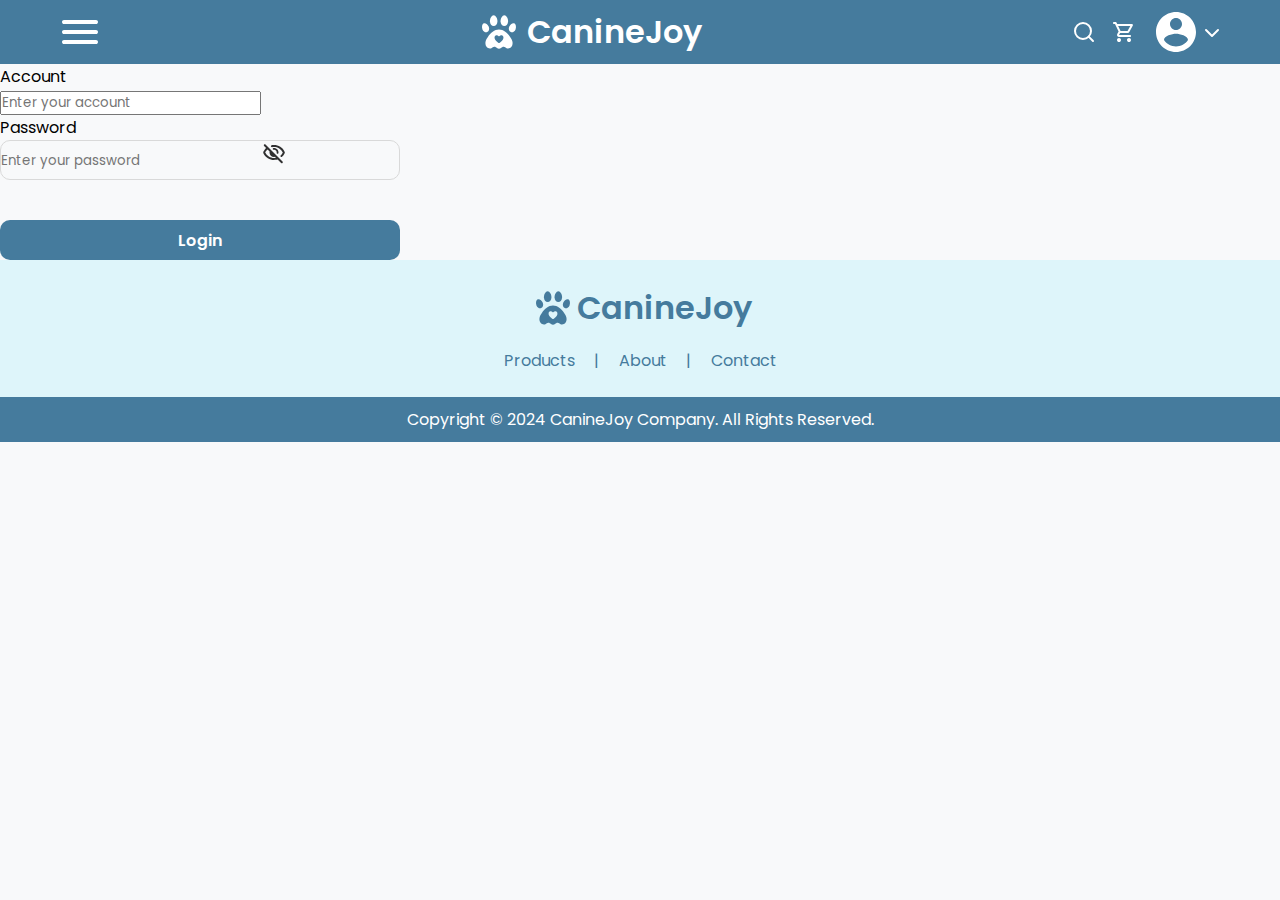
==== login.html @ 6c107d82 "feat: Add login page" ====
<!DOCTYPE html>
<html lang="en">

<head>
	<meta charset="UTF-8">
	<meta name="viewport" content="width=device-width, initial-scale=1.0">
	<meta name="description" content="Explore the best products for dogs on CanineJoy. Find everything your pet needs.">
	<title>CanineJoy - Products for Dogs</title>
	<link rel="stylesheet" href="spec.css">
	<link rel="stylesheet" href="login.css">
</head>

<body>
  <header>
		<div class="mobile-menu">
			<img src="/icon/menu.svg" alt="Header Menu">
		</div>
		<div class="desktop-menu">
			<a href="index.html">
				<div class="header-logo-title">
					<img src="/icon/logo.svg" alt="Header Logo">
					<h1>CanineJoy</h1>
				</div>
			</a>
			<nav>
				<ul>
					<li><a href="products.html">Products</a></li>
					<li><a href="#">About</a></li>
					<li><a href="#">Contact</a></li>
				</ul>
			</nav>
		</div>
		<div class="header-searchbar-bag-profile">
			<div class="header-searchbar">
				<input type="search" placeholder="Search">
				<button type="submit">
					<img src="./icon/search.svg" alt="Search Icon">
				</button>
			</div>
			<div class="header-bag-profile">
				<img class="header-mobile-search" src="/icon/search.svg" alt="Search">
				<div class="header-bag-icon">
          <img src="/icon/bag.svg" alt="Bag">
          <div class="cart-badge">0</div>
        </div>
				<div class="header-profile">
					<img src="/icon/account.svg" alt="Account Img">
					<img src="/icon/arrow_down.svg" alt="Arrow">
				</div>
			</div>
		</div>
	</header>

<section>
  <form>
    <label for="account">Account</label><br>
    <input type="text" placeholder="Enter your account"><br>
    <label for="password">Password</label><br>
    <div class="login-password-input">
      <input type="password" placeholder="Enter your password">
      <img src="/icon/eye_close.svg" alt="Hide"><br>
    </div>
    <input class="login-button" type="submit" value="Login">
  </form>
</section>

  <footer>
    <div class="footer-logo-menu">
      <a href="index.html">
        <div class="footer-logo-title">
          <img src="/icon/logo2.svg" alt="Footer Logo">
          <h1>CanineJoy</h1>
        </div>
      </a>

      <ul>
        <li><a href="products.html">Products</a></li>
        <li><a href="#">About</a></li>
        <li><a href="#">Contact</a></li>
      </ul>
    </div>
    <div class="footer-copyright">
      <p>Copyright © 2024 CanineJoy Company. All Rights Reserved.</p>
    </div>
  </footer>

  <div class="dropdown-account-profile">
    <div class="account-profile-login">
      <img src="/icon/profile.svg" alt="Account Img">
      <div>
        <h4>Jane Cooper</h4>
        <p>Jane Cooper@example.com</p>
      </div>
      <a href="#">Log out</a>
    </div>

    <div class="account-profile-logout">
      <svg width="48" height="48" viewBox="0 0 48 48" fill="none" xmlns="http://www.w3.org/2000/svg">
        <g clip-path="url(#clip0_239_1132)">
          <path
            d="M24 4C12.96 4 4 12.96 4 24C4 35.04 12.96 44 24 44C35.04 44 44 35.04 44 24C44 12.96 35.04 4 24 4ZM24 10C27.32 10 30 12.68 30 16C30 19.32 27.32 22 24 22C20.68 22 18 19.32 18 16C18 12.68 20.68 10 24 10ZM24 38.4C21.6237 38.4 19.2844 37.812 17.1906 36.6883C15.0967 35.5646 13.3136 33.9402 12 31.96C12.06 27.98 20 25.8 24 25.8C27.98 25.8 35.94 27.98 36 31.96C34.6864 33.9402 32.9033 35.5646 30.8094 36.6883C28.7156 37.812 26.3763 38.4 24 38.4Z"
            fill="#457B9D" />
        </g>
        <defs>
          <clipPath id="clip0_239_1132">
            <rect width="48" height="48" fill="white" />
          </clipPath>
        </defs>
      </svg>
      <div>
        <h4>Guset</h4>
      </div>
      <a href="#">Log In</a>
      <a href="#">Sign Up</a>
    </div>
  </div>

  <div class="overlay-mobile-menu">
    <div class="overlay"></div>

    <div class="mobile-menu-login">
      <div class="mobile-menu-close">
        <img src="/icon/close.svg" alt="Close Icon">
      </div>
      <div class="mobile-menu-profile-name">
        <img src="/icon/profile.svg" alt="Menu Profile Img">
        <h4>Jane Cooper</h4>
      </div>
      <div class="mobile-menu-list">
        <a href="products.html">Products</a>
        <img src="/icon/arrow_right.svg" alt="Arrow">
      </div>
      <div class="mobile-menu-list">
        <a href="#">About</a>
        <img src="/icon/arrow_right.svg" alt="Arrow">
      </div>
      <div class="mobile-menu-list">
        <a href="#">Contact</a>
        <img src="/icon/arrow_right.svg" alt="Arrow">
      </div>
      <a href="#">Log out</a>
    </div>

    <div class="mobile-menu-logout">
      <div class="mobile-menu-close">
        <img src="/icon/close.svg" alt="Close Icon">
      </div>
      <div class="mobile-menu-profile-name">
        <svg width="48" height="48" viewBox="0 0 48 48" fill="none" xmlns="http://www.w3.org/2000/svg">
          <g clip-path="url(#clip0_239_1132)">
            <path
              d="M24 4C12.96 4 4 12.96 4 24C4 35.04 12.96 44 24 44C35.04 44 44 35.04 44 24C44 12.96 35.04 4 24 4ZM24 10C27.32 10 30 12.68 30 16C30 19.32 27.32 22 24 22C20.68 22 18 19.32 18 16C18 12.68 20.68 10 24 10ZM24 38.4C21.6237 38.4 19.2844 37.812 17.1906 36.6883C15.0967 35.5646 13.3136 33.9402 12 31.96C12.06 27.98 20 25.8 24 25.8C27.98 25.8 35.94 27.98 36 31.96C34.6864 33.9402 32.9033 35.5646 30.8094 36.6883C28.7156 37.812 26.3763 38.4 24 38.4Z"
              fill="#457B9D" />
          </g>
          <defs>
            <clipPath id="clip0_239_1132">
              <rect width="48" height="48" fill="white" />
            </clipPath>
          </defs>
        </svg>
        <h4>Guest</h4>
      </div>
      <div class="mobile-menu-list">
        <a href="products.html">Products</a>
        <img src="/icon/arrow_right.svg" alt="Arrow">
      </div>
      <div class="mobile-menu-list">
        <a href="#">About</a>
        <img src="/icon/arrow_right.svg" alt="Arrow">
      </div>
      <div class="mobile-menu-list">
        <a href="#">Contact</a>
        <img src="/icon/arrow_right.svg" alt="Arrow">
      </div>
      <div class="mobile-menu-bottom">
        <a href="#">Log In</a>
        <a href="#">Sign Up</a>
      </div>
    </div>
  </div>

  <div class="dropdown-cart">
    <div class="cart-product"></div>
    <p class="empty-cart">Your cart is empty</p>
    <!-- <div class="cart-product">
      <img src="/icon/products/PureLife Kibble.png" alt="Products Img">
      <div class="cart-info">
        <h4>PureLife Kibble</h4>
        <div class="price-delete">
          <p>x1 $750</p>
          <img src="/icon/delete.svg" alt="Delete">
        </div>
      </div>
    </div>
    <div class="cart-product">
      <img src="/icon/products/CanineVital Complete.png" alt="Products Img">
      <div class="cart-info">
        <h4>PureLife Kibble</h4>
        <div class="price-delete">
          <p>x1 $999</p>
          <img src="/icon/delete.svg" alt="Delete">
        </div>
      </div>
    </div> -->
    <button class="checkout" type="button">Go to Checkout</button>
  </div>

  <script src="login.js"></script>
</body>

</html>
---- spec.css ----
@import url('https://fonts.googleapis.com/css2?family=Poppins:ital,wght@0,100;0,200;0,300;0,400;0,500;0,600;0,700;0,800;0,900;1,100;1,200;1,300;1,400;1,500;1,600;1,700;1,800;1,900&display=swap');

:root {
	/*Color*/
	--primary-600: #326187;
	--primary-500: #457B9D;
	--primary-100: #DEF5FA;

	--secondary-600: #D2B326;
	--secondary-500: #F5D534;
	--secondary-100: #FEFAD6;

	--state-success: #5EB546;
	--state-error: #F22727;
	--state-warning: #FFA100;
	--state-info: #1567F2;

	--disabled-600: #888888;
	--disabled-500: #DEDEDE;
	--disabled-100: #ECECEC;

	--background-main: #F8F9FA;
	--background-white: #FFFFFF;

	--text-primary: #303030;
	--text-secondary: #767676;
	--text-tertiary: #B3B3B3;
	--text-divider: #E8E8E8;
	--text-white: #FFFFFF;

	--textfields-placeholder: #DBDBDB;
	--textfields-outline: #D9D9D9;

	--textfields-background-main: #FFFFFF;
	--textfields-background-variant: #EEEEEE;

	/*Text*/
	--H1-32: 32px;
	--H2-24: 24px;
	--H3-20: 20px;
	--S1-16: 16px;
	--S2-14: 14px;
	--B1-16: 16px;
	--B2-14: 14px;
	--Btn-16: 16px;
	--caption-12: 12px;

	--semiBold: 600;
	--regular: 400;
}

* {
	margin: 0;
	padding: 0;
	font-family: "poppins";
}

body {
	background-color: var(--background-main);
	width: 100%;
	height: 100%;
}
---- login.css ----
.desktop-menu {
	display: flex;
	align-items: center;
}

.mobile-menu {
	display: none;
	width: 48px;
	height: 48px;
	cursor: pointer;
}

.mobile-menu img {
	width: 48px;
	height: 48px;
}

.header-logo-title {
	display: flex;
	align-items: center;
	cursor: pointer;
}

.header-logo-title h1 {
	color: var(--text-white);
	font-size: var(--H1-32);
	font-weight: var(--semiBold);
}

.header-logo-title img {
	margin-right: 4px;
}

.desktop-menu ul {
	margin-left: 32px;
}

.desktop-menu li {
	display: inline;
	margin-right: 40px;
}

.desktop-menu li:last-child {
	margin-right: 0;
}

.desktop-menu a {
	color: var(--text-white);
	font-size: var(--B1-16);
	font-weight: var(--regular);
	text-decoration: none;
}

nav a:hover {
	text-decoration: underline;
}

header {
	position: relative;
	display: flex;
	justify-content: space-between;
	background-color: var(--primary-500);
	height: 64px;
	padding: 0 150px;
}

.header-profile {
	display: flex;
	align-items: center;
	cursor: pointer;
}

.header-profile-icon {
	margin-right: 4px;
}

.header-bag-icon {
	position: relative;
	cursor: pointer;
	margin-right: 16px;
	width: 24px;
	height: 24px;
}

.cart-badge {
	display: none;
	color: var(--text-white);
	font-size: var(--caption-12);
	font-weight: var(--regular);
	background-color: var(--state-error);
	text-align: center;
	position: absolute;
	line-height: 20px;
	width: 20px;
	height: 20px;
	border-radius: 999px;
	top: -8px;
	right: -8px;
}

.header-searchbar {
	display: flex;
	justify-content: space-between;
	background-color: var(--background-white);
	width: 320px;
	height: 40px;
	border-radius: 999px;
	margin-right: 32px;
}

.header-searchbar input {
	background-color: transparent;
	border: none;
	width: 320px;
	height: 40px;
	margin-left: 16px;
}

.header-searchbar input:focus {
	outline: none;
}

.header-searchbar input::placeholder {
	color: var(--textfields-placeholder);
	font-size: var(--B1-16);
	font-weight: var(--regular);
}

.header-searchbar button {
	background-color: var(--primary-600);
	border: none;
	border-radius: 0 999px 999px 0;
	padding: 8px 12px 8px 8px;
	cursor: pointer;
}

.header-bag-profile {
	display: flex;
	align-items: center;
}

.header-mobile-search {
	display: none;
	cursor: pointer;
}

.header-bag-profile > img {
	margin-right: 16px;
}

.header-searchbar-bag-profile {
	display: flex;
	align-items: center;
}

.login-password-input {
  width: 398px;
  height: 38px;
  border: 1px solid var(--textfields-outline);
  border-radius: 10px;
}

.login-password-input input {
  border: none;
  background-color: transparent;
}

.login-button {
  width: 400px;
  height: 40px;
  border-radius: 10px;
  border: none;
  background-color: var(--primary-500);
  color: var(--text-white);
  font-size: var(--Btn-16);
	font-weight: var(--semiBold);
  margin-top: 40px;
}

.footer-logo-title {
	display: flex;
	margin-bottom: 16px;
	cursor: pointer;
}

.footer-logo-title h1 {
	color: var(--primary-500);
	font-size: var(--H1-32);
	font-weight: var(--semiBold);
}

.footer-logo-menu {
	background-color: var(--primary-100);
	display: flex;
	flex-direction: column;
	align-items: center;
	padding: 24px 0;
}

.footer-logo-menu a {
	color: var(--primary-500);
	text-decoration: none;
}

.footer-logo-menu li {
	display: inline;
	margin-right: 40px;
	position: relative;
}

.footer-logo-menu li:last-child {
	margin-right: 0;
}

.footer-logo-menu li:not(:last-child)::after {
	content: "|";
  color: var(--primary-500);
	position: absolute;
	right: -24px;
}

.footer-copyright {
	background-color: var(--primary-500);
	display: flex;
	justify-content: center;
	padding: 10px 0;
}

.footer-copyright p {
	color: var(--text-white);
	font-size: var(--B1-16);
	font-weight: var(--regular);
	text-align: center;
}

.account-profile-login,
.account-profile-logout {
	display: none;
	position: absolute;
	top: 80px;
	right: 24px;
	background-color: var(--background-white);
	width: 320px;
	border-radius: 10px;
	box-shadow: rgba(99, 99, 99, 0.2) 0px 2px 8px 0px;
	text-align: center;
	padding: 16px 0;
}

.account-profile-login img {
	margin-bottom: 8px;
}

.account-profile-login h4 {
	color: var(--text-primary);
	font-size: var(--S1-16);
	font-weight: var(--semiBold);
	margin-bottom: 4px;
}

.account-profile-login p {
	color: var(--text-secondary);
	font-size: var(--B1-16);
	font-weight: var(--regular);
	border-bottom: 1px solid var(--text-divider);
	padding-bottom: 16px;
}

.account-profile-login a {
	color: var(--state-error);
	font-size: var(--B1-16);
	font-weight: var(--regular);
	display: block;
	text-decoration: none;
	margin-top: 16px;
}

.account-profile-logout svg {
	margin-bottom: 8px;
}

.account-profile-logout h4 {
	color: var(--text-primary);
	font-size: var(--S1-16);
	font-weight: var(--semiBold);
	padding-bottom: 16px;
	border-bottom: 1px solid var(--text-divider);
}

.account-profile-logout a {
	color: var(--state-info);
	font-size: var(--B1-16);
	font-weight: var(--regular);
	display: block;
	text-decoration: none;
	margin-top: 16px;
}

.account-profile-logout a:nth-child(3) {
	border-bottom: 1px solid var(--text-divider);
	padding-bottom: 16px;
}

.overlay {
	display: none;
  position: fixed;
  top: 0;
  left: 0;
  width: 100vw;
  height: 100vh;
  background-color: rgba(0, 0, 0, 0.5);
}

.mobile-menu-login,
.mobile-menu-logout {
	display: none;
	background-color: var(--background-white);
	position: absolute;
	top: 0;
	width: 320px;
	height: 100vh;
}

.mobile-menu-profile-name {
	display: flex;
	align-items: center;
	gap: 8px;
	padding: 0 16px 16px 16px;
	margin-bottom: 16px;
	border-bottom: 1px solid var(--text-divider);
}

.mobile-menu-list {
	display: flex;
	justify-content: space-between;
	margin-bottom: 24px;
	padding: 0 16px;
	cursor: pointer;
}

.mobile-menu-list a {
	text-decoration: none;
	color: var(--text-primary);
	font-size: var(--B1-16);
	font-weight: var(--regular);
}

.mobile-menu-login > a {
	color: var(--state-error);
	font-size: var(--B1-16);
	font-weight: var(--regular);
	border-top: 1px solid var(--text-divider);
	position: absolute;
	width: 100%;
	bottom: 0;
	text-decoration: none;
	display: block;
	text-align: center;
	padding: 16px 0;
}

.mobile-menu-close {
	padding: 16px;
	height: 24px;
	text-align: end;
}

.mobile-menu-close img {
	cursor: pointer;
}

.mobile-menu-bottom {
	position: absolute;
	width: 100%;
	bottom: 0;
}

.mobile-menu-bottom a {
	color: var(--state-info);
	font-size: var(--B1-16);
	font-weight: var(--regular);
	border-top: 1px solid var(--text-divider);
	text-decoration: none;
	display: block;
	text-align: center;
	padding: 16px 0;
}

.dropdown-cart {
	display: none;
	position: absolute;
	top: 80px;
	right: 24px;
	width: 320px;
	box-shadow: rgba(99, 99, 99, 0.2) 0px 2px 8px 0px;
	border-radius: 10px;
	padding: 8px 0 24px;
	background-color: var(--background-white);
}

.dropdown-cart button {
	width: 240px;
	height: 40px;
	background-color: var(--primary-500);
	color: var(--text-white);
	font-size: var(--Btn-16);
	font-weight: var(--semiBold);
	border: none;
	border-radius: 10px;
	cursor: pointer;
  margin: 16px auto 0;
  display: block;
}

.dropdown-cart button:hover {
	background-color: var(--primary-600);
}

.cart-product > img {
	width: 64px;
	height: 64px;
	margin-right: 16px;
}

.cart-product {
	display: flex;
	border-bottom: 1px solid var(--text-divider);
	padding: 16px;
}

.cart-product:last-of-type {
  border-bottom: none;
}

.cart-product:first-of-type {
  display: none;
}

.price-delete {
	display: flex;
	justify-content: space-between;
}

.price-delete img {
	width: 24px;
	height: 24px;
	cursor: pointer;
}

.cart-info {
	width: 100%;
}

.cart-info h4 {
	color: var(--text-primary);
	font-size: var(--S1-16);
	font-weight: var(--semiBold);
	margin-bottom: 8px;
}

.cart-info p {
	color: var(--text-primary);
	font-size: var(--B1-16);
	font-weight: var(--regular);
}

.empty-cart {
	display: none;
	text-align: center;
	padding-top: 8px;
}

@media screen and (max-width:1308px) {
	.mobile-menu {
		display: block;
		margin: auto 0;
	}

	nav {
		display: none;
	}

	.header-searchbar {
		display: none;
	}

	.header-mobile-search {
		display: block;
	}
	
	header {
		padding: 0 56px;
	}
}

/* 手機 */
@media screen and (max-width:600px) {
	.mobile-menu {
		display: block;
		width: 32px;
		height: 32px;
	}

	.mobile-menu img {
		width: 32px;
		height: 32px;
	}

	nav {
		display: none;
	}

	.header-searchbar {
		display: none;
	}

	.header-mobile-search {
		display: block;
	}

	.header-logo-title h1 {
		font-size: var(--H2-24);
	}

	.header-logo-title img {
		width: 32px;
		height: 32px;
	}
	
	header {
		padding: 0 16px;
	}

	.header-profile {
		display: none;
	}

	.footer-copyright p {
		font-size: var(--B2-14);
	}
}
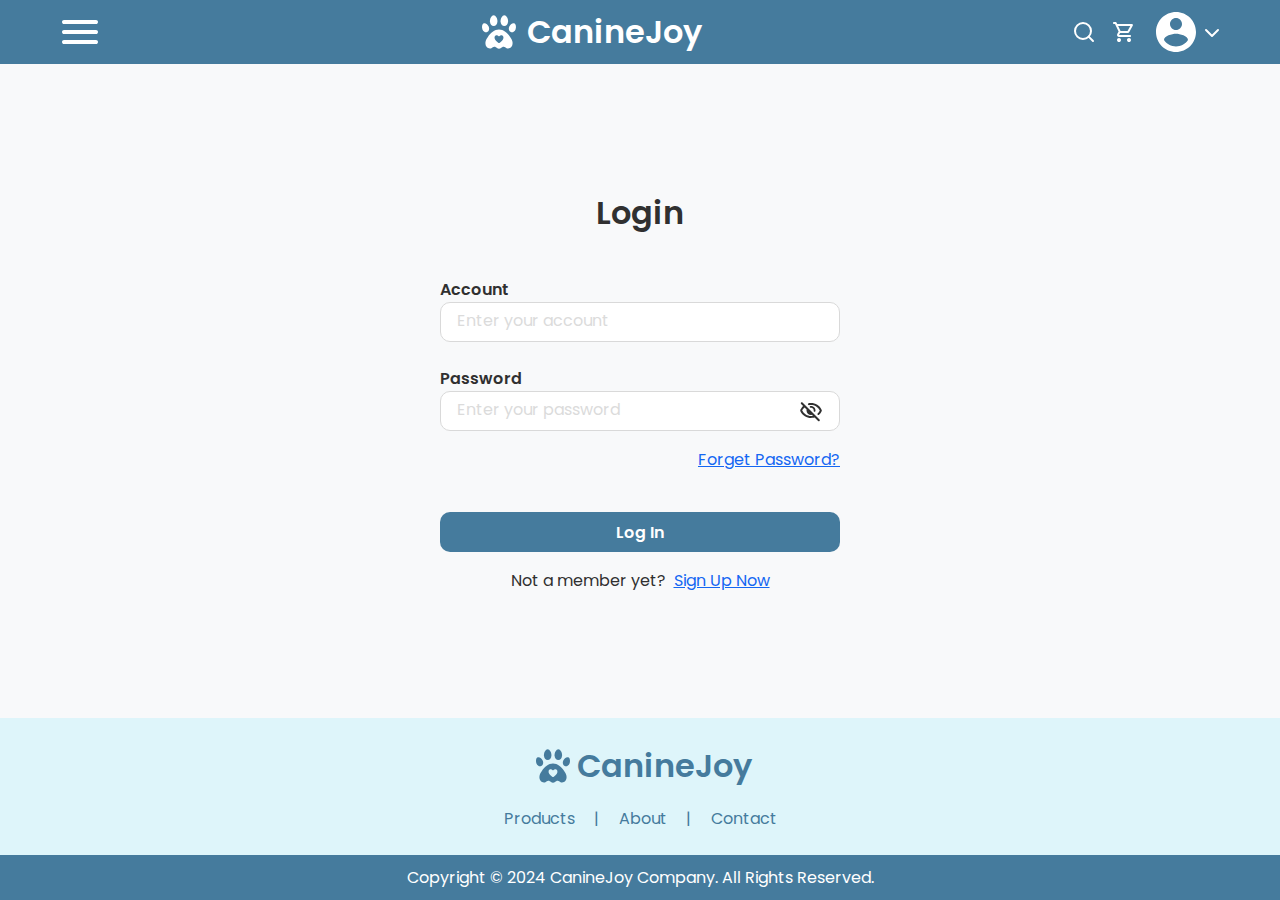
==== commit 71af71e6: "feat: Adjust product detail page" ====
--- a/login.html
+++ b/login.html
@@ -53,14 +53,24 @@
 
 <section>
   <form>
+    <h1>Login</h1>
     <label for="account">Account</label><br>
     <input type="text" placeholder="Enter your account"><br>
-    <label for="password">Password</label><br>
-    <div class="login-password-input">
-      <input type="password" placeholder="Enter your password">
-      <img src="/icon/eye_close.svg" alt="Hide"><br>
-    </div>
-    <input class="login-button" type="submit" value="Login">
+    <label for="password">Password</label>
+    <div class="login-input-forgetpassword">
+      <div class="login-password-input">
+        <input type="password" placeholder="Enter your password">
+        <img src="/icon/eye_close.svg" alt="Hide">
+      </div>
+      <a href="#">Forget Password?</a>
+    </div>
+    <div>
+      <input class="login-button" type="submit" value="Log In">
+      <div class="login-signup">
+        <p>Not a member yet?</p>
+        <a href="signup.html">Sign Up Now</a>
+      </div>
+    </div>
   </form>
 </section>
 
@@ -110,8 +120,8 @@
       <div>
         <h4>Guset</h4>
       </div>
-      <a href="#">Log In</a>
-      <a href="#">Sign Up</a>
+      <a href="login.html">Log In</a>
+      <a href="signup.html">Sign Up</a>
     </div>
   </div>
 
--- a/login.css
+++ b/login.css
@@ -153,16 +153,89 @@
 	align-items: center;
 }
 
+section {
+	height: calc(100vh - 246px);
+	display: flex;
+	align-items: center;
+	justify-content: center;
+}
+
+form h1 {
+	color: var(--text-primary);
+	font-size: var(--H1-32);
+	font-weight: var(--semiBold);
+	text-align: center;
+	margin-bottom: 40px;
+}
+
+form label {
+	color: var(--text-primary);
+	font-size: var(--S1-14);
+	font-weight: var(--semiBold);
+}
+
+form > input {
+	width: 400px;
+	height: 40px;
+	outline: none;
+	border: 1px solid var(--textfields-outline);
+  border-radius: 10px;
+	background-color: var(--textfields-background-main);
+	box-sizing: border-box;
+	padding: 0 16px;
+	margin-bottom: 24px;
+}
+
+form > input:focus {
+	outline: 2px solid rgb(118, 118, 118,0.5);
+}
+
+form input::placeholder {
+	color: var(--textfields-placeholder);
+	font-size: var(--B1-16);
+	font-weight: var(--regular);
+}
+
+.login-input-forgetpassword {
+	margin-bottom: 40px;
+}
+
+.login-input-forgetpassword a {
+	color: var(--state-info);
+	font-size: var(--B1-14);
+	font-weight: var(--regular);
+	display: block;
+	text-align: end;
+}
+
 .login-password-input {
-  width: 398px;
-  height: 38px;
+	display: flex;
+	align-items: center;
+	justify-content: space-between;
+	padding: 0 16px;
+  width: 400px;
+  height: 40px;
   border: 1px solid var(--textfields-outline);
   border-radius: 10px;
+	background-color: var(--textfields-background-main);
+	box-sizing: border-box;
+	margin-bottom: 16px;
+}
+
+.login-password-input:focus-within {
+  outline: 2px solid rgba(118, 118, 118, 0.5);
 }
 
 .login-password-input input {
   border: none;
   background-color: transparent;
+	outline: none;
+}
+
+.login-password-input img {
+	width: 24px;
+	height: 24px;
+	cursor: pointer;
 }
 
 .login-button {
@@ -174,7 +247,30 @@
   color: var(--text-white);
   font-size: var(--Btn-16);
 	font-weight: var(--semiBold);
-  margin-top: 40px;
+	cursor: pointer;
+	margin-bottom: 16px;
+}
+
+.login-button:hover {
+	background-color: var(--primary-600);
+}
+
+.login-signup {
+	display: flex;
+	justify-content: center;
+}
+
+.login-signup p {
+	color: var(--text-primary);
+	font-size: var(--B1-14);
+	font-weight: var(--regular);
+	margin-right: 8px;
+}
+
+.login-signup a {
+	color: var(--state-info);
+	font-size: var(--B1-14);
+	font-weight: var(--regular);
 }
 
 .footer-logo-title {
@@ -330,6 +426,12 @@
 	border-bottom: 1px solid var(--text-divider);
 }
 
+.mobile-menu-profile-name h4 {
+	color: var(--text-primary);
+	font-size: var(--S1-16);
+	font-weight: var(--semiBold);
+}
+
 .mobile-menu-list {
 	display: flex;
 	justify-content: space-between;
